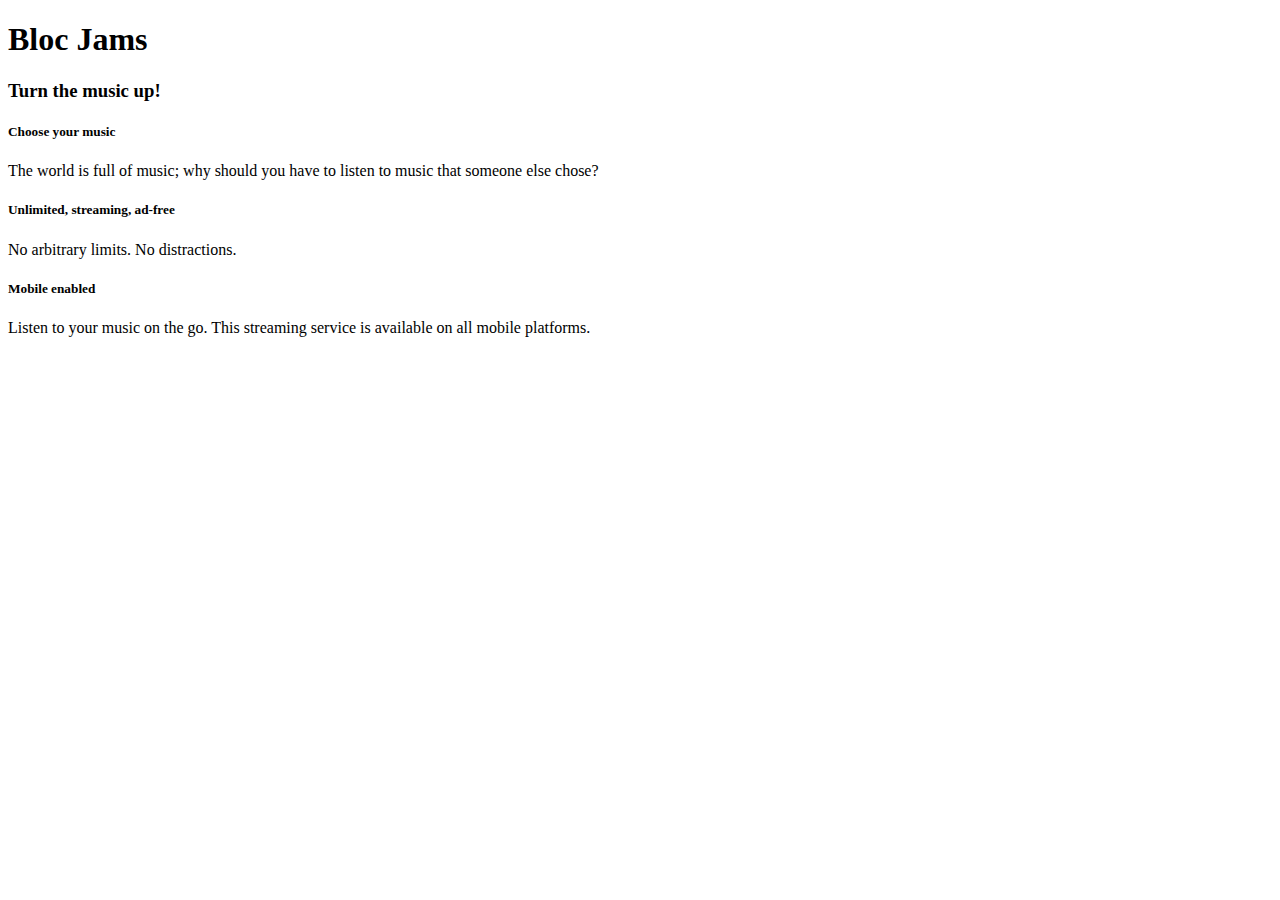
==== index.html @ 6e40bf02 "Changed article tags back to divs" ====
<!DOCTYPE html>
<html>
	<head>
		<title>Bloc Jams</title>
	</head>
	<body>
		<nav> <!-- navigation bar -->
		</nav>
		<section> <!-- hero content -->
			<h1>Bloc Jams</h1>
			<h3>Turn the music up!</h3>
		</section>
		<section> <!-- selling points -->
			<div>
				<h5>Choose your music</h5>
				<p>The world is full of music; why should you have to listen to music that someone else chose?</p>
			</div>
			<div>
				<h5>Unlimited, streaming, ad-free</h5>
				<p>No arbitrary limits. No distractions.</p>
			</div>
			<div>
				<h5>Mobile enabled</h5>
				<p>Listen to your music on the go. This streaming service is available on all mobile platforms.</p>
			</div>
		</section>
	</body>
</html>
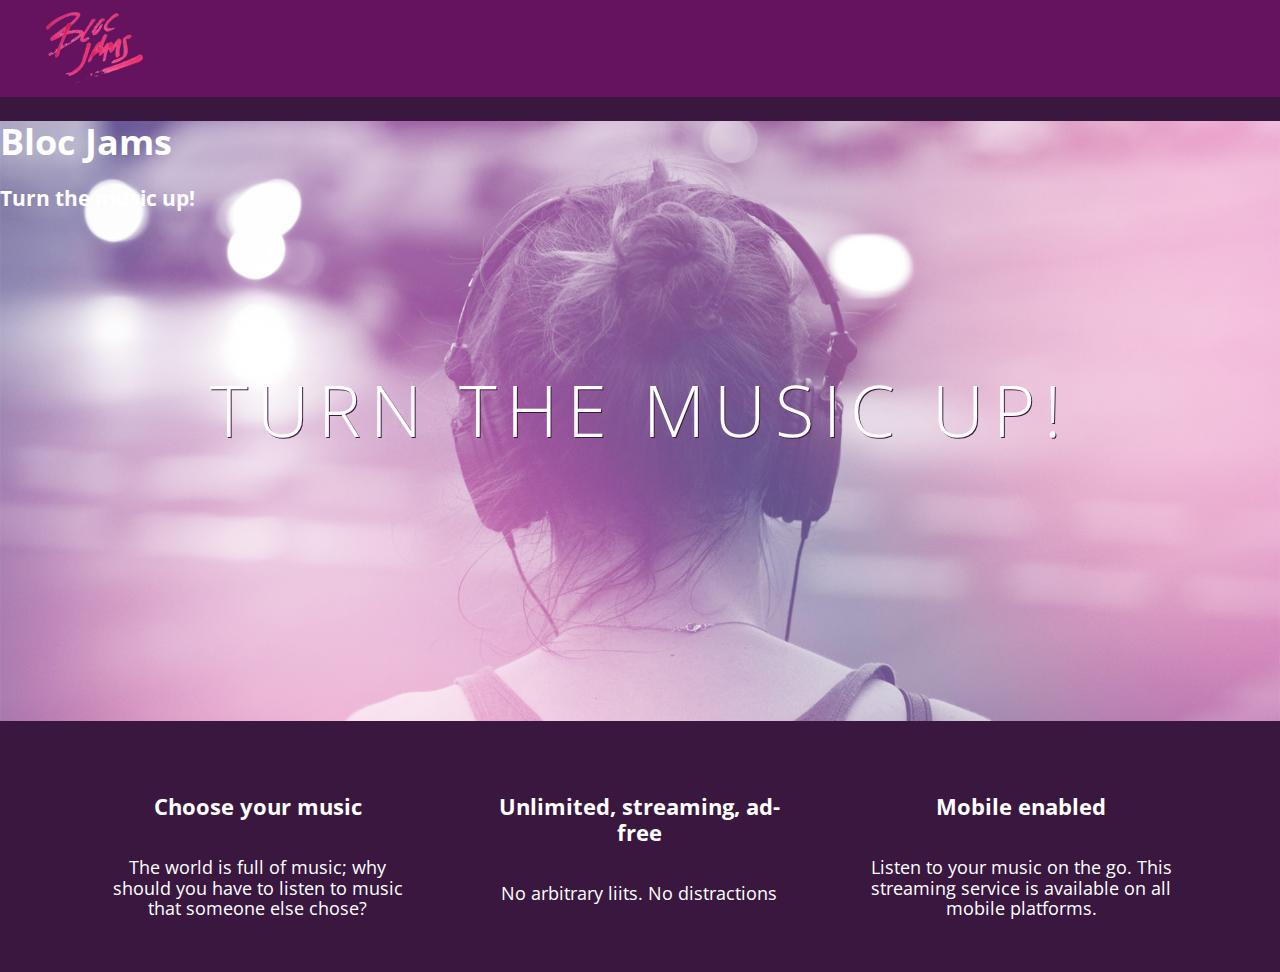
==== commit 5757c115: "Add clearfix to main.css and index.html" ====
--- a/index.html
+++ b/index.html
@@ -2,27 +2,39 @@
 <html>
 	<head>
 		<title>Bloc Jams</title>
-	</head>
-	<body>
-		<nav> <!-- navigation bar -->
+		<meta name="viewport" content="width=device-width, initial-scale=1">
+		<link rel="stylesheet" type="text/css" href="http://fonts.googleapis.com/css?family=Open+Sans:400,800,600,700,300">
+    <link rel="stylesheet" type="text/css" href="http://code.ionicframework.com/ionicons/2.0.1/css/ionicons.min.css">
+    <link rel="stylesheet" type="text/css" href="styles/normalize.css">
+    <link rel="stylesheet" type="text/css" href="styles/main.css">
+		<link rel="stylesheet" type="text/css" href="styles/landing.css"
+</head>
+	<body class="landing">
+		<nav class="navbar"> <!-- navigation bar -->
+			<img src="assets/images/bloc_jams_logo.png" alt="bloc jams logs" class="logo">
 		</nav>
-		<section> <!-- hero content -->
+		<section class="hero-content"> <!-- hero content -->
 			<h1>Bloc Jams</h1>
 			<h3>Turn the music up!</h3>
+			<h1 class="hero-title">Turn the music up!</h1>
 		</section>
 		<section> <!-- selling points -->
-			<div>
-				<h5>Choose your music</h5>
-				<p>The world is full of music; why should you have to listen to music that someone else chose?</p>
-			</div>
-			<div>
-				<h5>Unlimited, streaming, ad-free</h5>
-				<p>No arbitrary limits. No distractions.</p>
-			</div>
-			<div>
-				<h5>Mobile enabled</h5>
-				<p>Listen to your music on the go. This streaming service is available on all mobile platforms.</p>
-			</div>
+				<section class="selling-points container clearfix"> <!-- selling points -->
+						<div class="point column third">
+						<span class="ion-music-note"></span>
+							<h5 class="point-title">Choose your music</h5>
+							<p class="point-description">The world is full of music; why should you have to listen to music that someone else chose?</p>
+						</div>
+						<div class="point column third">
+						<span class="ion-radio-waves"></span>
+						<h5 class="point-title">Unlimited, streaming, ad-free</h5>
+						<p class="point-description">No arbitrary liits. No distractions</p>
+					</div>
+						<div class="point column third">
+						<span class="ion-iphone"></span>
+						<h5 class="point-title">Mobile enabled</h5>
+						<p class="pint-description">Listen to your music on the go. This streaming service is available on all mobile platforms. </p>
+					</div>
 		</section>
 	</body>
 </html>
--- a/styles/main.css
+++ b/styles/main.css
@@ -0,0 +1,73 @@
+*, *::before, *::after {
+  -moz-box-sizing: border-box;
+  -webkit-box-sizing: border-box;
+  box-sizing: border-box;
+}
+
+html {
+  height: 100%; /* makes sure our HTML takes up 100% of the browser window */
+  font-size: 100%;
+}
+
+body {
+  font-family: "Open Sans"; /* sets our font to the "Open Sans" typeface */
+  color: white;             /* sets the text color to white */
+  min-height: 100%;        /* says the height of the body must be, at minimum, 100% of the window */
+}
+
+body.landing {
+  background-color: rgb(58, 23, 63);  /* sets the background color to an RGB value (see bedlow) */
+}
+
+.navbar {
+  padding: 0.5rem;
+  background-color: rgb(101, 18, 95);
+}
+
+.navbar .logo {
+  position: relative; /* positioning will be explained in a resource */
+  left: 2rem;
+}
+
+/* Medium and small screens (640px) */
+@media (min-width: 640px) {
+  html { font-size: 112% }
+}
+
+/* Large screens (1024px) */
+@media (min-width: 1024px) {
+  html { font-size: 120%; }
+}
+
+.container {
+  margin: 0 auto;
+  max-width: 64rem;
+}
+
+/* Medium screens (640px) */
+@media (min-width: 640px) {
+  html { font-size: 112%; }
+
+  .column {
+    float: left;
+    padding-left: 1rem;
+    padding-right: 1rem;
+  }
+
+  .column.full { width: 100%; }
+  .column.two-thirds { width: 66.7%; }
+  .column.half { width: 50%; }
+  .column.third { width: 33.3%; }
+  .column.fourth { width: 25%; }
+  .column.flow-opposite { float: right; }
+}
+
+.clearfix::before,
+.clearfix::after {
+  content: " ";
+  display: table;
+}
+
+.clearfix::after {
+  clear: both;
+}
--- a/styles/landing.css
+++ b/styles/landing.css
@@ -0,0 +1,48 @@
+body.landing {
+  background-color: rgb(58, 23, 63);
+}
+
+.hero-content {
+  position: relative;
+  min-height: 600px;
+  background-image: url(../assets/images/bloc_jams_bg.jpg);
+  background-repeat: no-repeat;
+  background-position: center center;
+  background-size: cover;
+}
+
+.hero-content .hero-title {
+  position: absolute;
+  top: 40%;
+  -webkit-transform: translateY(-50%);
+  -moz-transform: translateY(-50%);
+  transform: translateY(-50%);
+  width: 100%;
+  text-align: center;
+  font-size: 4rem;
+  font-weight: 300;
+  text-transform: uppercase;
+  letter-spacing: 0.5rem;
+  text-shadow: 1px 1px 0px rgb(58, 23, 63);
+}
+
+.selling-points {
+  position: relative;
+}
+
+.point {
+  position: relative;
+  padding: 2rem;
+  text-align: center;
+}
+
+.point .point-title {
+  font-size: 1.25rem;
+}
+
+.ion-music-note,
+.ion-radio-waves,
+.ion-iphone {
+  color: rgb(233, 50, 117);
+  font-size: 5rem;
+}
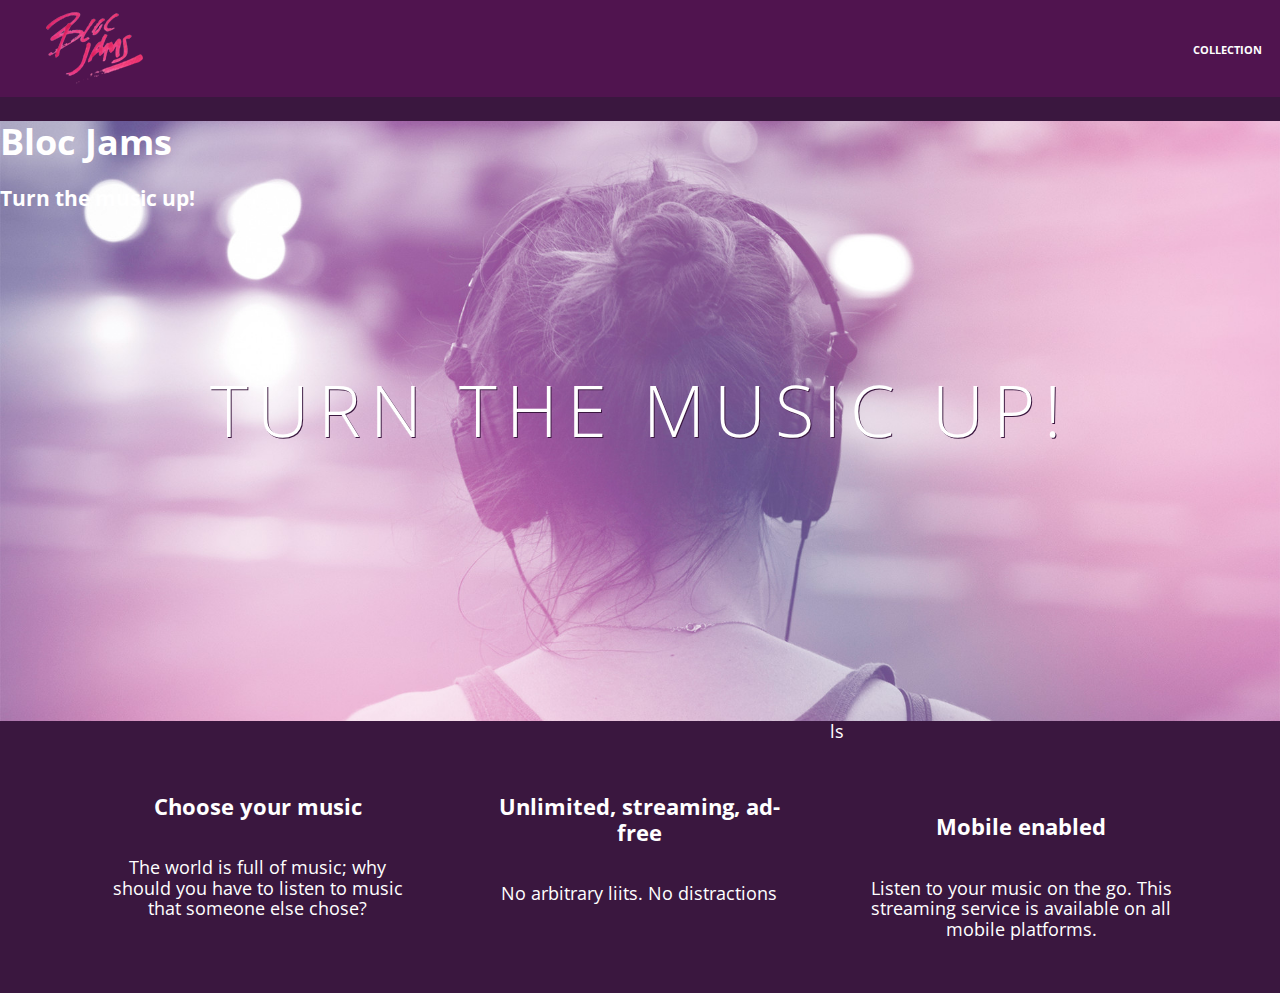
==== commit 350708d5: "Add album covers, backgrounds, collections.html w/stylesheet, and logo class to index.html" ====
--- a/index.html
+++ b/index.html
@@ -11,7 +11,12 @@
 </head>
 	<body class="landing">
 		<nav class="navbar"> <!-- navigation bar -->
-			<img src="assets/images/bloc_jams_logo.png" alt="bloc jams logs" class="logo">
+      <a href="index.html" class="logo">
+				<img src="assets/images/bloc_jams_logo.png" alt="bloc jams logo">
+			</a>
+			<div class="links-container">
+				<a href="collection.html" class="navbar-link">collection</a>
+			</div>
 		</nav>
 		<section class="hero-content"> <!-- hero content -->
 			<h1>Bloc Jams</h1>
@@ -24,7 +29,7 @@
 						<span class="ion-music-note"></span>
 							<h5 class="point-title">Choose your music</h5>
 							<p class="point-description">The world is full of music; why should you have to listen to music that someone else chose?</p>
-						</div>
+						</div>ls
 						<div class="point column third">
 						<span class="ion-radio-waves"></span>
 						<h5 class="point-title">Unlimited, streaming, ad-free</h5>
--- a/styles/main.css
+++ b/styles/main.css
@@ -20,13 +20,51 @@
 }
 
 .navbar {
+  position: relative;
   padding: 0.5rem;
-  background-color: rgb(101, 18, 95);
+  /* #1 */
+  background-color: rgba(101, 18, 95, 0.5);
+  /* #2 */
+  z-index: 1;
 }
 
 .navbar .logo {
   position: relative; /* positioning will be explained in a resource */
   left: 2rem;
+  cursor: pointer; /* produces the finger-pointer icon when you hover over the logo  */
+}
+
+.navbar .links-container {
+  display: table;
+  position: absolute;
+  top: 0;
+  right: 0;
+  height: 100px;
+  color: white;
+  /* #3 */
+  text-decoration: none;
+}
+
+.links-container .navbar-link {
+  display: table-cell;
+  position: relative;
+  height: 100%;
+  padding-left: 1rem;
+  padding-right: 1rem;
+  /* #4 */
+  vertical-align: middle;
+  color: white;
+  font-size: 0.625rem;
+  font-weight: 700;
+  text-transform: uppercase;
+  /* #3 */
+  text-decoration: none;
+  cursor: pointer;
+}
+
+/* #5 */
+.links-container .navbar-link:hover {
+  color: rgb(233, 50, 117);
 }
 
 /* Medium and small screens (640px) */
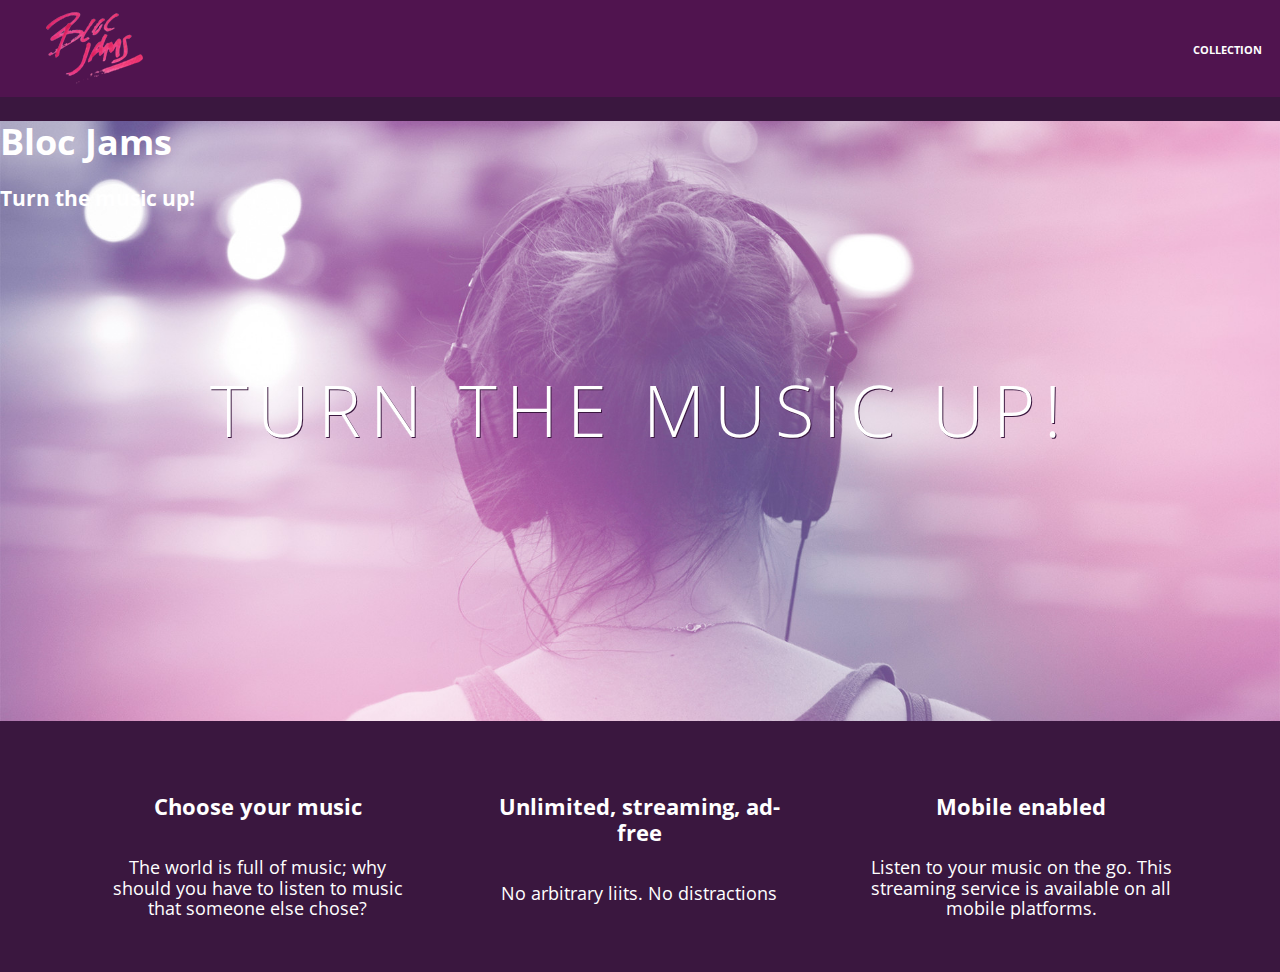
==== commit dd420501: "Add attributes to point class and animate JavaScript" ====
--- a/index.html
+++ b/index.html
@@ -29,7 +29,7 @@
 						<span class="ion-music-note"></span>
 							<h5 class="point-title">Choose your music</h5>
 							<p class="point-description">The world is full of music; why should you have to listen to music that someone else chose?</p>
-						</div>ls
+						</div>
 						<div class="point column third">
 						<span class="ion-radio-waves"></span>
 						<h5 class="point-title">Unlimited, streaming, ad-free</h5>
@@ -41,5 +41,37 @@
 						<p class="pint-description">Listen to your music on the go. This streaming service is available on all mobile platforms. </p>
 					</div>
 		</section>
+		<script>
+       var animatePoints = function () {
+				 var points = document.getElementsByClassName("point");
+
+				 var revealFirstPoint = function () {
+					 points[0].style.opacity = 1;
+					 points[0].style.transform = "scaleX(1) translateY(0)";
+					 points[0].style.msTransform = "scaleX(1) translateY(0)";
+					 points[0].style.WebkitTransform = "scaleX(1) translateY(0)";
+				 };
+
+				 var revealSecondPoint = function () {
+					 points[1].style.opacity = 1;
+					 points[1].style.transform = "scaleX(1) translateY(0)";
+					 points[1].style.msTransform = "scaleX(1) translateY(0)";
+					 points[1].style.WebkitTransform = "scaleX(1) translateY(0)";
+				 };
+
+				 var revealThirdPoint = function () {
+					 points[2].style.opacity = 1;
+					 points[2].style.transform = "scaleX(1) translateY(0)";
+					 points[2].style.msTransform = "scaleX(1) translateY(0)";
+					 points[2].style.WebkitTransform = "scaleX(1) translateY(0)";
+				 };
+
+				 revealFirstPoint();
+				 revealSecondPoint();
+				 revealThirdPoint();
+			 };
+
+			 animatePoints();
+		</script>
 	</body>
 </html>
--- a/styles/main.css
+++ b/styles/main.css
@@ -63,8 +63,14 @@
 }
 
 /* #5 */
+
 .links-container .navbar-link:hover {
   color: rgb(233, 50, 117);
+}
+
+.links-container .navbar-link:active {
+  color: rgb(233, 50, 117);
+  background-color: rgb(255, 255, 255);
 }
 
 /* Medium and small screens (640px) */
@@ -80,6 +86,10 @@
 .container {
   margin: 0 auto;
   max-width: 64rem;
+}
+
+.container.narrow {
+  max-width: 56rem;
 }
 
 /* Medium screens (640px) */
--- a/styles/landing.css
+++ b/styles/landing.css
@@ -34,6 +34,15 @@
   position: relative;
   padding: 2rem;
   text-align: center;
+  opacity: 0;
+  -webkit-transform: scaleX(0.9) translateY(3rem);
+  -moz-transform: scaleX(0.9) translateY(3rem);
+  transform: scaleX(0.9) translateY(3rem);
+  -webkit-transition: all 0.25s ease-in-out;
+  -moz-transition: all 0.25s ease-in-out;
+  -webkit-transition-delay: 0.2s;
+  -moz-transition-delay: 0.2s;
+  transition-delay: 0.2s;
 }
 
 .point .point-title {
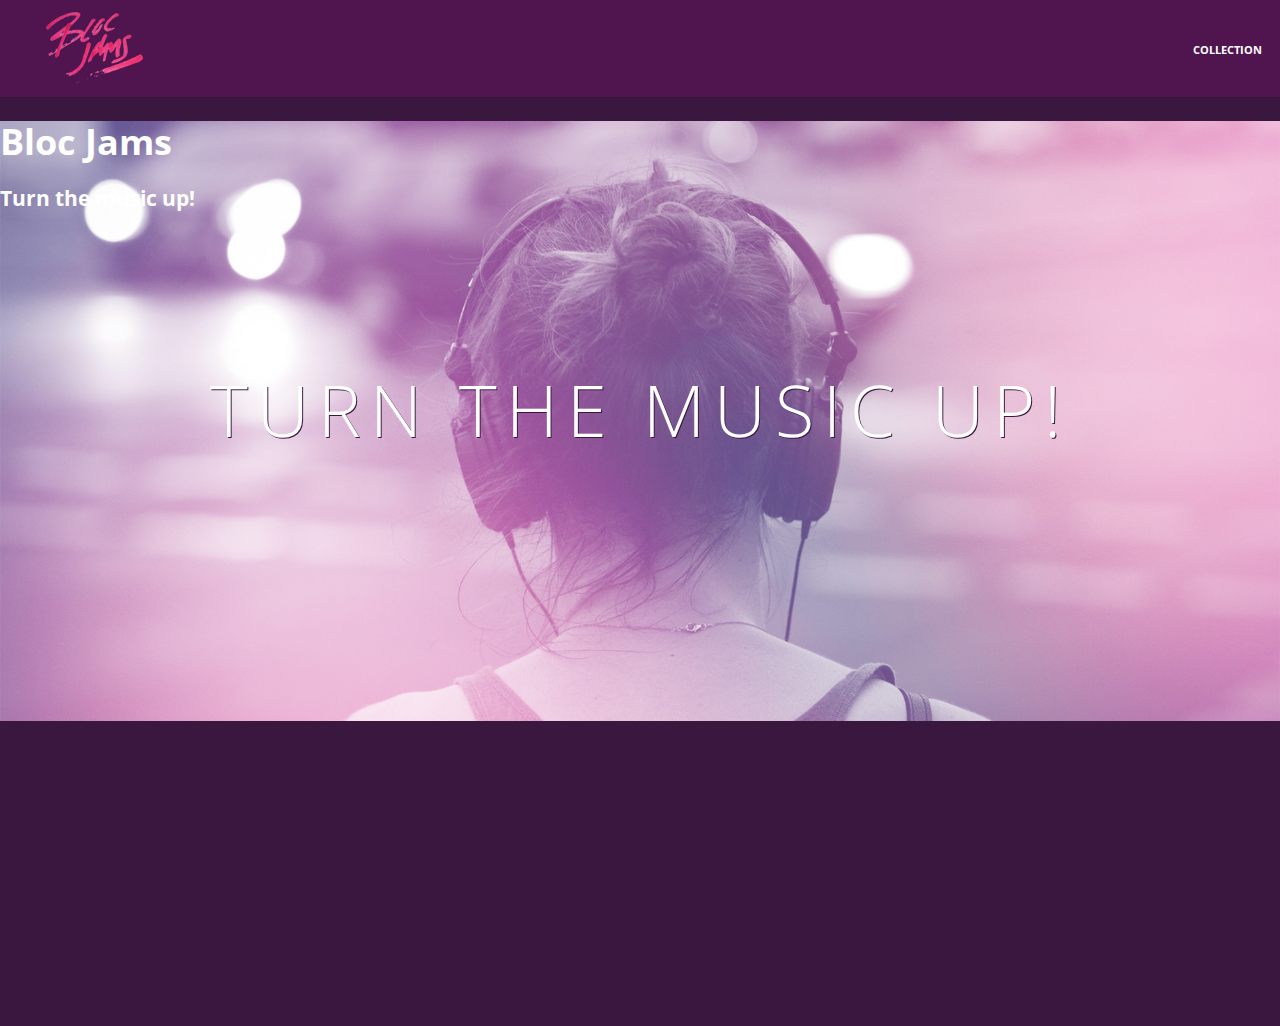
==== commit 7689c825: "Add external script landing.js and tie animatePoints to onload event" ====
--- a/index.html
+++ b/index.html
@@ -41,37 +41,8 @@
 						<p class="pint-description">Listen to your music on the go. This streaming service is available on all mobile platforms. </p>
 					</div>
 		</section>
-		<script>
-       var animatePoints = function () {
-				 var points = document.getElementsByClassName("point");
-
-				 var revealFirstPoint = function () {
-					 points[0].style.opacity = 1;
-					 points[0].style.transform = "scaleX(1) translateY(0)";
-					 points[0].style.msTransform = "scaleX(1) translateY(0)";
-					 points[0].style.WebkitTransform = "scaleX(1) translateY(0)";
-				 };
-
-				 var revealSecondPoint = function () {
-					 points[1].style.opacity = 1;
-					 points[1].style.transform = "scaleX(1) translateY(0)";
-					 points[1].style.msTransform = "scaleX(1) translateY(0)";
-					 points[1].style.WebkitTransform = "scaleX(1) translateY(0)";
-				 };
-
-				 var revealThirdPoint = function () {
-					 points[2].style.opacity = 1;
-					 points[2].style.transform = "scaleX(1) translateY(0)";
-					 points[2].style.msTransform = "scaleX(1) translateY(0)";
-					 points[2].style.WebkitTransform = "scaleX(1) translateY(0)";
-				 };
-
-				 revealFirstPoint();
-				 revealSecondPoint();
-				 revealThirdPoint();
-			 };
-
-			 animatePoints();
+		<script src="scripts/landing.js">
+		  animatePoints();
 		</script>
 	</body>
 </html>
